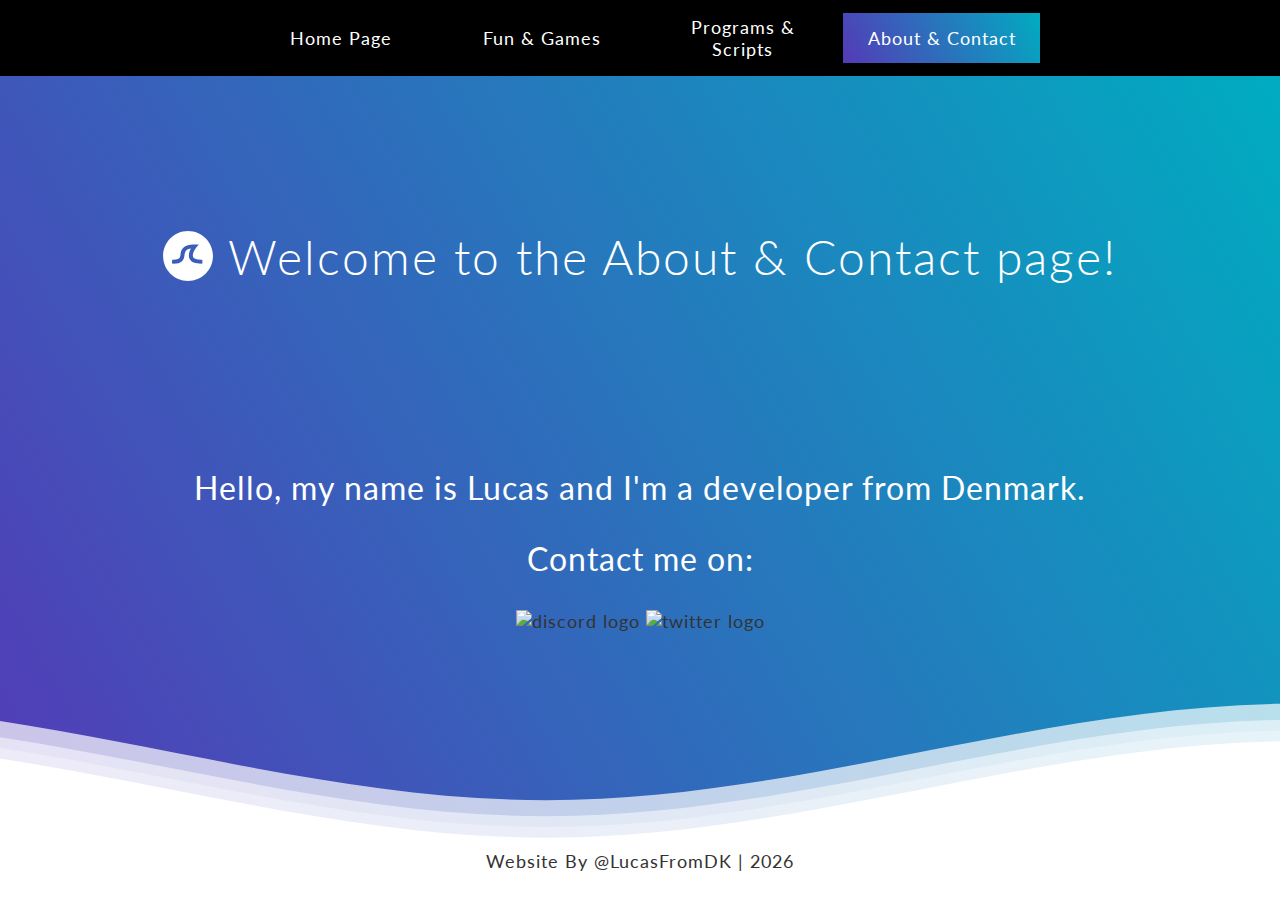
==== about.html @ 8c2e78ce "Attempt to remove .html from URL" ====
<!DOCTYPE html>
<html lang="en" >
<head>
  <meta charset="UTF-8">
  <title>LucasFromDK | About & Contact</title>
  <link rel="shortcut icon" type="image/ico" href="images/Favicon.ico">
  <link rel="stylesheet" href="./style.css">

</head>
<body>
  <div class="topnav">
    <a class="topButton" href="index">Home Page</a>
    <a class="topButton" href="websites">Fun & Games</a>
    <a class="topButton" href="programs">Programs & Scripts</a>
    <a class="active" href="about">About & Contact</a>
  </div>
  
<!--Hey! Welcome To The Console!-->

<div class="header">

<!--Content before waves-->
<div class="inner-header flex">

<!--Just the logo. Don't mind this-->
<svg version="1.1" class="logo" baseProfile="tiny" id="Layer_1" xmlns="http://www.w3.org/2000/svg"
xmlns:xlink="http://www.w3.org/1999/xlink" x="0px" y="0px" viewBox="0 0 500 500" xml:space="preserve">
<path fill="#FFFFFF" stroke="#000000" stroke-width="10" stroke-miterlimit="10" d="M57,283" />
<g><path fill="#fff"
d="M250.4,0.8C112.7,0.8,1,112.4,1,250.2c0,137.7,111.7,249.4,249.4,249.4c137.7,0,249.4-111.7,249.4-249.4
C499.8,112.4,388.1,0.8,250.4,0.8z M383.8,326.3c-62,0-101.4-14.1-117.6-46.3c-17.1-34.1-2.3-75.4,13.2-104.1
c-22.4,3-38.4,9.2-47.8,18.3c-11.2,10.9-13.6,26.7-16.3,45c-3.1,20.8-6.6,44.4-25.3,62.4c-19.8,19.1-51.6,26.9-100.2,24.6l1.8-39.7		c35.9,1.6,59.7-2.9,70.8-13.6c8.9-8.6,11.1-22.9,13.5-39.6c6.3-42,14.8-99.4,141.4-99.4h41L333,166c-12.6,16-45.4,68.2-31.2,96.2	c9.2,18.3,41.5,25.6,91.2,24.2l1.1,39.8C390.5,326.2,387.1,326.3,383.8,326.3z" />
</g>
</svg>

<h1>Welcome to the About & Contact page!</h1>

</div>
<!--Website Buttons-->
<div class="container">
<p class="infoText";>Hello, my name is Lucas and I'm a developer from Denmark.</p>

<p class="infoText";>Contact me on:</p>
<a href="https://discord.com/users/363341174250930178">
    <img src="https://img.shields.io/static/v1?message=Discord&logo=discord&label=&color=7289DA&logoColor=white&labelColor=&style=for-the-badge" height="40" alt="discord logo"/>
  </a>

  <a href="https://twitter.com/LucasFromDK">
    <img src="https://img.shields.io/static/v1?message=Twitter&logo=twitter&label=&color=1DA1F2&logoColor=white&labelColor=&style=for-the-badge" height="40" alt="twitter logo"/>
  </a>
</div>

<!--Waves Container-->
<div>
<svg class="waves" xmlns="http://www.w3.org/2000/svg" xmlns:xlink="http://www.w3.org/1999/xlink"
viewBox="0 24 150 28" preserveAspectRatio="none" shape-rendering="auto">
<defs>
<path id="gentle-wave" d="M-160 44c30 0 58-18 88-18s 58 18 88 18 58-18 88-18 58 18 88 18 v44h-352z" />
</defs>
<g class="parallax">
<use xlink:href="#gentle-wave" x="48" y="0" fill="rgba(255,255,255,0.7" />
<use xlink:href="#gentle-wave" x="48" y="3" fill="rgba(255,255,255,0.5)" />
<use xlink:href="#gentle-wave" x="48" y="5" fill="rgba(255,255,255,0.3)" />
<use xlink:href="#gentle-wave" x="48" y="7" fill="#fff" />
</g>
</svg>
</div>
<!--Waves end-->
</div>

<!--Header ends-->

<!--Content starts-->
<div class="footer-text">
  <p>Website By <a href="https://github.com/LucasFromDK">@LucasFromDK</a> | <script>document.write( new Date().getFullYear() );</script> </p>
</div>
<!--Content ends-->

</body>
</html>
---- style.css ----
@import url(//fonts.googleapis.com/css?family=Lato:300:400);

.topnav {
  overflow: hidden;
  background-color: black;
  display: flex;
  align-items: center;
  justify-content: center;
  min-height: 6vh;
}

.topnav a {
  float: left;
  text-align: center;
  padding: 14px 16px;
  width: 165px;
  height: fit-content;
  text-decoration: none;
  font-family: 'Lato', sans-serif;
  letter-spacing: 1px;
  font-size: 18px;
  color: white;
}


.topnav a.active {
  background: linear-gradient(60deg, rgba(84,58,183,1) 0%, rgba(0,172,193,1) 100%);
  color: white;
  width: 165px;
}

.container {
  display: contents;
  flex-direction: row;
  justify-content: space-evenly;
  align-items: center;
  text-align: center;
  min-height: 100vh;
}

.topButton {
  margin: 2px;
  cursor: pointer;
  border: none;
  color: white;
  background-color: white;
  transition: ease-in 0.2s;
  background: linear-gradient(to left, rgb(0, 0, 0) 50%, rgba(0,172,193,1) 50%, rgba(84,58,183,1) 100%) right;
  background-size: 200%;
}

.topButton:hover {
  background-position: left;
  color: white;
}

.cButton {
  padding: 10px;
  cursor: pointer;
  width: 200px;
  height: fit-content;
  border: none;
  color: black;
  background-color: rgb(255, 255, 255);
  border-radius: 10px;
  font-size: 1rem;
  outline: none;
  transition: ease-in 0.5s;
  background: linear-gradient(to left, rgb(255, 255, 255) 50%, rgb(238, 0, 255) 50%, rgb(149, 0, 255) 100%) right;
  background-size: 200%;
}

.cButton:hover {
background-position: left;
color: white
}

body {
  margin: 0;
  overflow: hidden;
}

h1 {
  font-family: 'Lato', sans-serif;
  font-weight: 300;
  letter-spacing: 2px;
  font-size: 48px;
}

p {
  font-family: 'Lato', sans-serif;
  letter-spacing: 1px;
  font-size: 18px;
  color: #333333;
}

a {
  text-decoration: none;
  font-family: 'Lato', sans-serif;
  letter-spacing: 1px;
  font-size: 18px;
  color: #333333;
}

.infoText {
  text-decoration: none;
  font-family: 'Lato', sans-serif;
  letter-spacing: 1px;
  font-size: 32px;
  color: #fff
}

.header {
  position: relative;
  text-align: center;
  background: linear-gradient(60deg, rgba(84, 58, 183, 1) 0%, rgba(0, 172, 193, 1) 100%);
  color: white;
  min-height: 85vh; /* Change value to move bottom white square */
}

.logo {
  width:50px;
  fill:white;
  padding-right:15px;
  display:inline-block;
  vertical-align: middle;
}

.inner-header {
  height: 40vh;
  width: 100%;
  margin: 0;
  padding: 0;
}

.flex { /*Flexbox for containers*/
  display: flex;
  justify-content: center;
  align-items: center;
  text-align: center;
}

.content {
  position: relative;
  height: 15vh;
  text-align: center;
  background-color: white;
}

.footer-text {
  position: absolute;
  bottom: 10px;
  left: 50%;
  transform: translateX(-50%);
  font-family: 'Lato', sans-serif;
  letter-spacing: 1px;
  font-size: 18px;
  color: #333333;
}

.waves {
  position: absolute;
  bottom: 5px; /* Adjust the value to change wave position on Y-axis */
  left: 0;
  width: 100%;
  height: 15vh;
  margin-bottom: -7px; /* Fix for Safari gap */
  min-height: 150px;
  max-height: 275px;
}

/* Animation */
.parallax > use {
  animation: move-forever 25s cubic-bezier(.55,.5,.45,.5) infinite;
}
.parallax > use:nth-child(1) {
  animation-delay: -2s;
  animation-duration: 7s;
}
.parallax > use:nth-child(2) {
  animation-delay: -3s;
  animation-duration: 10s;
}
.parallax > use:nth-child(3) {
  animation-delay: -4s;
  animation-duration: 13s;
}
.parallax > use:nth-child(4) {
  animation-delay: -5s;
  animation-duration: 20s;
}
@keyframes move-forever {
  0% {
    transform: translateX(-90px);
  }
  100% {
    transform: translateX(90px);
  }
}

/*Shrinking for mobile*/
@media (max-width: 768px) {
  .waves {
    height: 40px;
    min-height: 40px;
  }
  .content {
    height: 30vh;
  }
  h1 {
    font-size: 24px;
  }
}
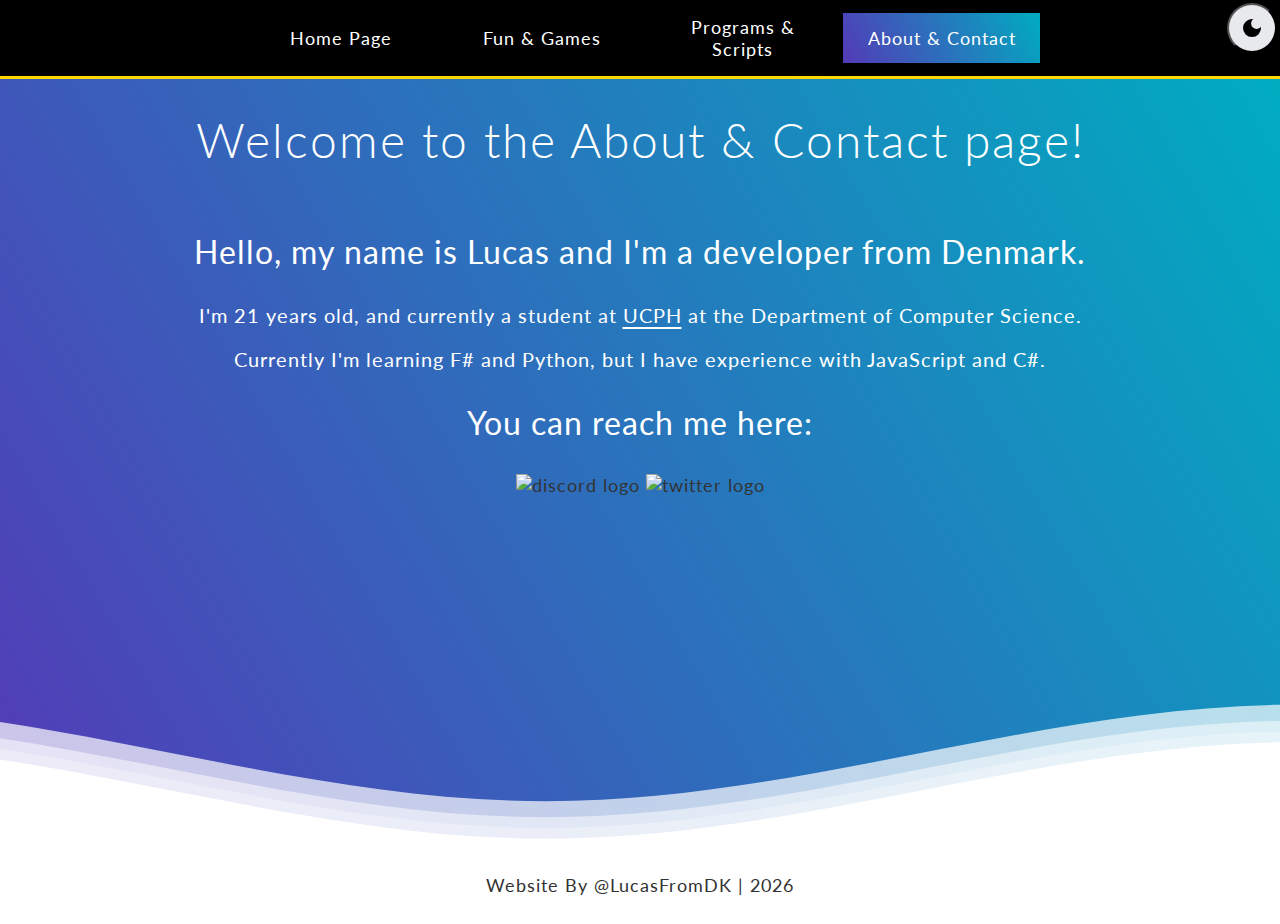
==== commit 80b6cea0: "Update" ====
--- a/about.html
+++ b/about.html
@@ -1,80 +1,105 @@
 <!DOCTYPE html>
-<html lang="en" >
+<html lang="en">
+
 <head>
   <meta charset="UTF-8">
   <title>LucasFromDK | About & Contact</title>
-  <link rel="shortcut icon" type="image/ico" href="images/Favicon.ico">
+  <link rel="shortcut icon" type="image/ico" href="src/images/Favicon.ico">
   <link rel="stylesheet" href="./style.css">
 
+  <!-- Primary Meta Tags -->
+  <meta name="title" content="LucasFromDK | About & Contact" />
+  <meta name="description" content="The About & Contact page on my small hub of websites." />
+
+  <!-- Open Graph / Facebook -->
+  <meta property="og:type" content="website" />
+  <meta property="og:url" content="https://lucasfromdk.me/about" />
+  <meta property="og:title" content="LucasFromDK | About & Contact" />
+  <meta property="og:description" content="The About & Contact page on my small hub of websites." />
+  <meta property="og:image" content="https://raw.githubusercontent.com/LucasFromDK/LucasFromDK.github.io/main/images/vaporwave.png" />
+
+  <!-- Twitter -->
+  <meta property="twitter:card" content="Image" />
+  <meta property="twitter:url" content="https://lucasfromdk.me/about" />
+  <meta property="twitter:title" content="LucasFromDK | About & Contact" />
+  <meta property="twitter:description" content="The About & Contact page on my small hub of websites." />
+  <meta property="twitter:image"
+    content="https://raw.githubusercontent.com/LucasFromDK/LucasFromDK.github.io/main/images/vaporwave.png" />
+
+  <!-- Meta Tags Generated with https://metatags.io -->
+
+  <meta property="keywords" content="LucasFromDK, About, Contact, About & Contact">
+  <meta name="robots" content="all">
+  <meta property="author" content="LucasFromDK">
 </head>
-<body>
+
+<body class>
   <div class="topnav">
     <a class="topButton" href="index">Home Page</a>
     <a class="topButton" href="websites">Fun & Games</a>
     <a class="topButton" href="programs">Programs & Scripts</a>
     <a class="active" href="about">About & Contact</a>
   </div>
-  
-<!--Hey! Welcome To The Console!-->
 
-<div class="header">
+  <!--Hey! Welcome To The Console!-->
 
-<!--Content before waves-->
-<div class="inner-header flex">
+  <div class="header">
+    <button id="theme-switch">
+      <svg xmlns="http://www.w3.org/2000/svg" height="24px" viewBox="0 -960 960 960" width="24px"><path d="M480-120q-150 0-255-105T120-480q0-150 105-255t255-105q14 0 27.5 1t26.5 3q-41 29-65.5 75.5T444-660q0 90 63 153t153 63q55 0 101-24.5t75-65.5q2 13 3 26.5t1 27.5q0 150-105 255T480-120Z"></path></svg>
+      <svg xmlns="http://www.w3.org/2000/svg" height="24px" viewBox="0 -960 960 960" width="24px"><path d="M480-280q-83 0-141.5-58.5T280-480q0-83 58.5-141.5T480-680q83 0 141.5 58.5T680-480q0 83-58.5 141.5T480-280ZM200-440H40v-80h160v80Zm720 0H760v-80h160v80ZM440-760v-160h80v160h-80Zm0 720v-160h80v160h-80ZM256-650l-101-97 57-59 96 100-52 56Zm492 496-97-101 53-55 101 97-57 59Zm-98-550 97-101 59 57-100 96-56-52ZM154-212l101-97 55 53-97 101-59-57Z"></path></svg>
+    </button>
+    <script src="src/scripts/darkmode.js"></script>
 
-<!--Just the logo. Don't mind this-->
-<svg version="1.1" class="logo" baseProfile="tiny" id="Layer_1" xmlns="http://www.w3.org/2000/svg"
-xmlns:xlink="http://www.w3.org/1999/xlink" x="0px" y="0px" viewBox="0 0 500 500" xml:space="preserve">
-<path fill="#FFFFFF" stroke="#000000" stroke-width="10" stroke-miterlimit="10" d="M57,283" />
-<g><path fill="#fff"
-d="M250.4,0.8C112.7,0.8,1,112.4,1,250.2c0,137.7,111.7,249.4,249.4,249.4c137.7,0,249.4-111.7,249.4-249.4
-C499.8,112.4,388.1,0.8,250.4,0.8z M383.8,326.3c-62,0-101.4-14.1-117.6-46.3c-17.1-34.1-2.3-75.4,13.2-104.1
-c-22.4,3-38.4,9.2-47.8,18.3c-11.2,10.9-13.6,26.7-16.3,45c-3.1,20.8-6.6,44.4-25.3,62.4c-19.8,19.1-51.6,26.9-100.2,24.6l1.8-39.7		c35.9,1.6,59.7-2.9,70.8-13.6c8.9-8.6,11.1-22.9,13.5-39.6c6.3-42,14.8-99.4,141.4-99.4h41L333,166c-12.6,16-45.4,68.2-31.2,96.2	c9.2,18.3,41.5,25.6,91.2,24.2l1.1,39.8C390.5,326.2,387.1,326.3,383.8,326.3z" />
-</g>
-</svg>
+    <!--Content before waves-->
+    <div class="inner-header flex">
+      <h1>Welcome to the About & Contact page!</h1>
+    </div>
+    <!--Website Buttons-->
+    <div class="container">
+      <p class="infoText" ;>Hello, my name is Lucas and I'm a developer from Denmark.</p>
+      <p class="smallinfoText">I'm <span id="ageHolder"></span> years old, and currently a student at <a class="aText" href="https://www.ku.dk/en">UCPH</a> at the Department of Computer Science.</p>
+      <p class="smallinfoText">Currently I'm learning F# and Python, but I have experience with JavaScript and C#.</p>
 
-<h1>Welcome to the About & Contact page!</h1>
+      <p class="infoText" ;>You can reach me here:</p>
+      <a href="https://discord.com/users/363341174250930178">
+        <img
+          src="https://img.shields.io/static/v1?message=Discord&logo=discord&label=&color=7289DA&logoColor=white&labelColor=&style=for-the-badge"
+          height="40" alt="discord logo" />
+      </a>
 
-</div>
-<!--Website Buttons-->
-<div class="container">
-<p class="infoText";>Hello, my name is Lucas and I'm a developer from Denmark.</p>
+      <a href="https://twitter.com/LucasFromDK">
+        <img
+          src="https://img.shields.io/static/v1?message=Twitter&logo=twitter&label=&color=1DA1F2&logoColor=white&labelColor=&style=for-the-badge"
+          height="40" alt="twitter logo" />
+      </a>
+    </div>
 
-<p class="infoText";>Contact me on:</p>
-<a href="https://discord.com/users/363341174250930178">
-    <img src="https://img.shields.io/static/v1?message=Discord&logo=discord&label=&color=7289DA&logoColor=white&labelColor=&style=for-the-badge" height="40" alt="discord logo"/>
-  </a>
+    <!--Waves Container-->
+    <div class="waveFooter">
+      <svg class="waves" xmlns="http://www.w3.org/2000/svg" xmlns:xlink="http://www.w3.org/1999/xlink"
+        viewBox="0 24 150 28" preserveAspectRatio="none" shape-rendering="auto">
+        <defs>
+          <path id="gentle-wave" d="M-160 44c30 0 58-18 88-18s 58 18 88 18 58-18 88-18 58 18 88 18 v44h-352z" />
+        </defs>
+        <g class="parallax">
+          <use xlink:href="#gentle-wave" x="48" y="0" fill="rgba(255,255,255,0.7" />
+          <use xlink:href="#gentle-wave" x="48" y="3" fill="rgba(255,255,255,0.5)" />
+          <use xlink:href="#gentle-wave" x="48" y="5" fill="rgba(255,255,255,0.3)" />
+          <use xlink:href="#gentle-wave" x="48" y="7" fill="#fff" />
+        </g>
+      </svg>
+    </div>
+    <!--Waves end-->
+  </div>
 
-  <a href="https://twitter.com/LucasFromDK">
-    <img src="https://img.shields.io/static/v1?message=Twitter&logo=twitter&label=&color=1DA1F2&logoColor=white&labelColor=&style=for-the-badge" height="40" alt="twitter logo"/>
-  </a>
-</div>
+  <!--Header ends-->
 
-<!--Waves Container-->
-<div>
-<svg class="waves" xmlns="http://www.w3.org/2000/svg" xmlns:xlink="http://www.w3.org/1999/xlink"
-viewBox="0 24 150 28" preserveAspectRatio="none" shape-rendering="auto">
-<defs>
-<path id="gentle-wave" d="M-160 44c30 0 58-18 88-18s 58 18 88 18 58-18 88-18 58 18 88 18 v44h-352z" />
-</defs>
-<g class="parallax">
-<use xlink:href="#gentle-wave" x="48" y="0" fill="rgba(255,255,255,0.7" />
-<use xlink:href="#gentle-wave" x="48" y="3" fill="rgba(255,255,255,0.5)" />
-<use xlink:href="#gentle-wave" x="48" y="5" fill="rgba(255,255,255,0.3)" />
-<use xlink:href="#gentle-wave" x="48" y="7" fill="#fff" />
-</g>
-</svg>
-</div>
-<!--Waves end-->
-</div>
-
-<!--Header ends-->
-
-<!--Content starts-->
-<div class="footer-text">
-  <p>Website By <a href="https://github.com/LucasFromDK">@LucasFromDK</a> | <script>document.write( new Date().getFullYear() );</script> </p>
-</div>
-<!--Content ends-->
+  <!--Content starts-->
+  <div class="footer">
+    <p class="footer-text">Website By <a href="https://github.com/LucasFromDK">@LucasFromDK</a> | <script>document.write(new Date().getFullYear());</script></p>
+  </div>
+  <!--Content ends-->
 
 </body>
+<script src="src/scripts/ageCalc.js"></script>
 </html>--- a/style.css
+++ b/style.css
@@ -1,12 +1,59 @@
 @import url(//fonts.googleapis.com/css?family=Lato:300:400);
 
+:root {
+  --base-color: linear-gradient(60deg, rgba(84, 58, 183, 1) 0%, rgba(0, 172, 193, 1) 100%);
+  --base-variant: #e8e9ed;
+  --sideDistance: 3px
+}
+
+/*Darkmode Toggle*/
+
+.darkmode {
+  --base-color: black;
+  --boxShadow: 0 10px 20px rgba(255, 255, 255, 0.5);
+}
+
+#theme-switch {
+  height: 50px;
+  width: 50px;
+  padding: 0;
+  border-radius: 50%;
+  background-color: var(--base-variant);
+  display: flex;
+  justify-content: center;
+  align-items: center;
+  position: fixed;
+  top: 3px;
+  right: var(--sideDistance);
+  cursor: pointer;
+}
+
+#theme-switch svg {
+  fill: var(--primary-color);
+}
+
+#theme-switch svg:last-child {
+  display: none;
+}
+
+.darkmode #theme-switch svg:first-child {
+  display: none;
+}
+
+.darkmode #theme-switch svg:last-child {
+  display: block;
+}
+
+/*End*/
+
 .topnav {
-  overflow: hidden;
   background-color: black;
   display: flex;
   align-items: center;
   justify-content: center;
   min-height: 6vh;
+  border-bottom: solid;
+  border-color: gold;
 }
 
 .topnav a {
@@ -27,6 +74,40 @@
   background: linear-gradient(60deg, rgba(84,58,183,1) 0%, rgba(0,172,193,1) 100%);
   color: white;
   width: 165px;
+}
+
+.infoText {
+  text-decoration: none;
+  font-family: 'Lato', sans-serif;
+  letter-spacing: 1px;
+  font-size: 32px;
+  color: #fff
+}
+
+.aText {
+  text-decoration: none;
+  font-family: 'Lato', sans-serif;
+  letter-spacing: 1px;
+  font-size: 20px;
+  color: #fff;
+  text-decoration: underline;
+  text-underline-offset: 4px;
+}
+
+.smallinfoText {
+  text-decoration: none;
+  font-family: 'Lato', sans-serif;
+  letter-spacing: 1px;
+  font-size: 20px;
+  color: #fff
+}
+
+.smallText {
+  text-decoration: none;
+  font-family: 'Lato', sans-serif;
+  letter-spacing: 1px;
+  font-size: 16px;
+  color: #fff
 }
 
 .container {
@@ -77,7 +158,7 @@
 
 body {
   margin: 0;
-  overflow: hidden;
+  color: white;
 }
 
 h1 {
@@ -102,19 +183,10 @@
   color: #333333;
 }
 
-.infoText {
-  text-decoration: none;
-  font-family: 'Lato', sans-serif;
-  letter-spacing: 1px;
-  font-size: 32px;
-  color: #fff
-}
-
 .header {
   position: relative;
   text-align: center;
-  background: linear-gradient(60deg, rgba(84, 58, 183, 1) 0%, rgba(0, 172, 193, 1) 100%);
-  color: white;
+  background: var(--base-color);
   min-height: 85vh; /* Change value to move bottom white square */
 }
 
@@ -127,7 +199,7 @@
 }
 
 .inner-header {
-  height: 40vh;
+  height: fit-content;
   width: 100%;
   margin: 0;
   padding: 0;
@@ -145,6 +217,13 @@
   height: 15vh;
   text-align: center;
   background-color: white;
+}
+
+.footer {
+  position: relative;
+  height: fit-content;
+  margin-top: 80px;
+  text-align: center;
 }
 
 .footer-text {
@@ -158,13 +237,21 @@
   color: #333333;
 }
 
+.waveFooter {
+  position: absolute;
+  width: 100%;
+  bottom: 0px;
+  height: fit-content;
+  margin-top: 20px;
+}
+
 .waves {
-  position: absolute;
+  position: relative;
   bottom: 5px; /* Adjust the value to change wave position on Y-axis */
   left: 0;
   width: 100%;
   height: 15vh;
-  margin-bottom: -7px; /* Fix for Safari gap */
+  margin-bottom: -9px; /* Fix for Safari gap */
   min-height: 150px;
   max-height: 275px;
 }
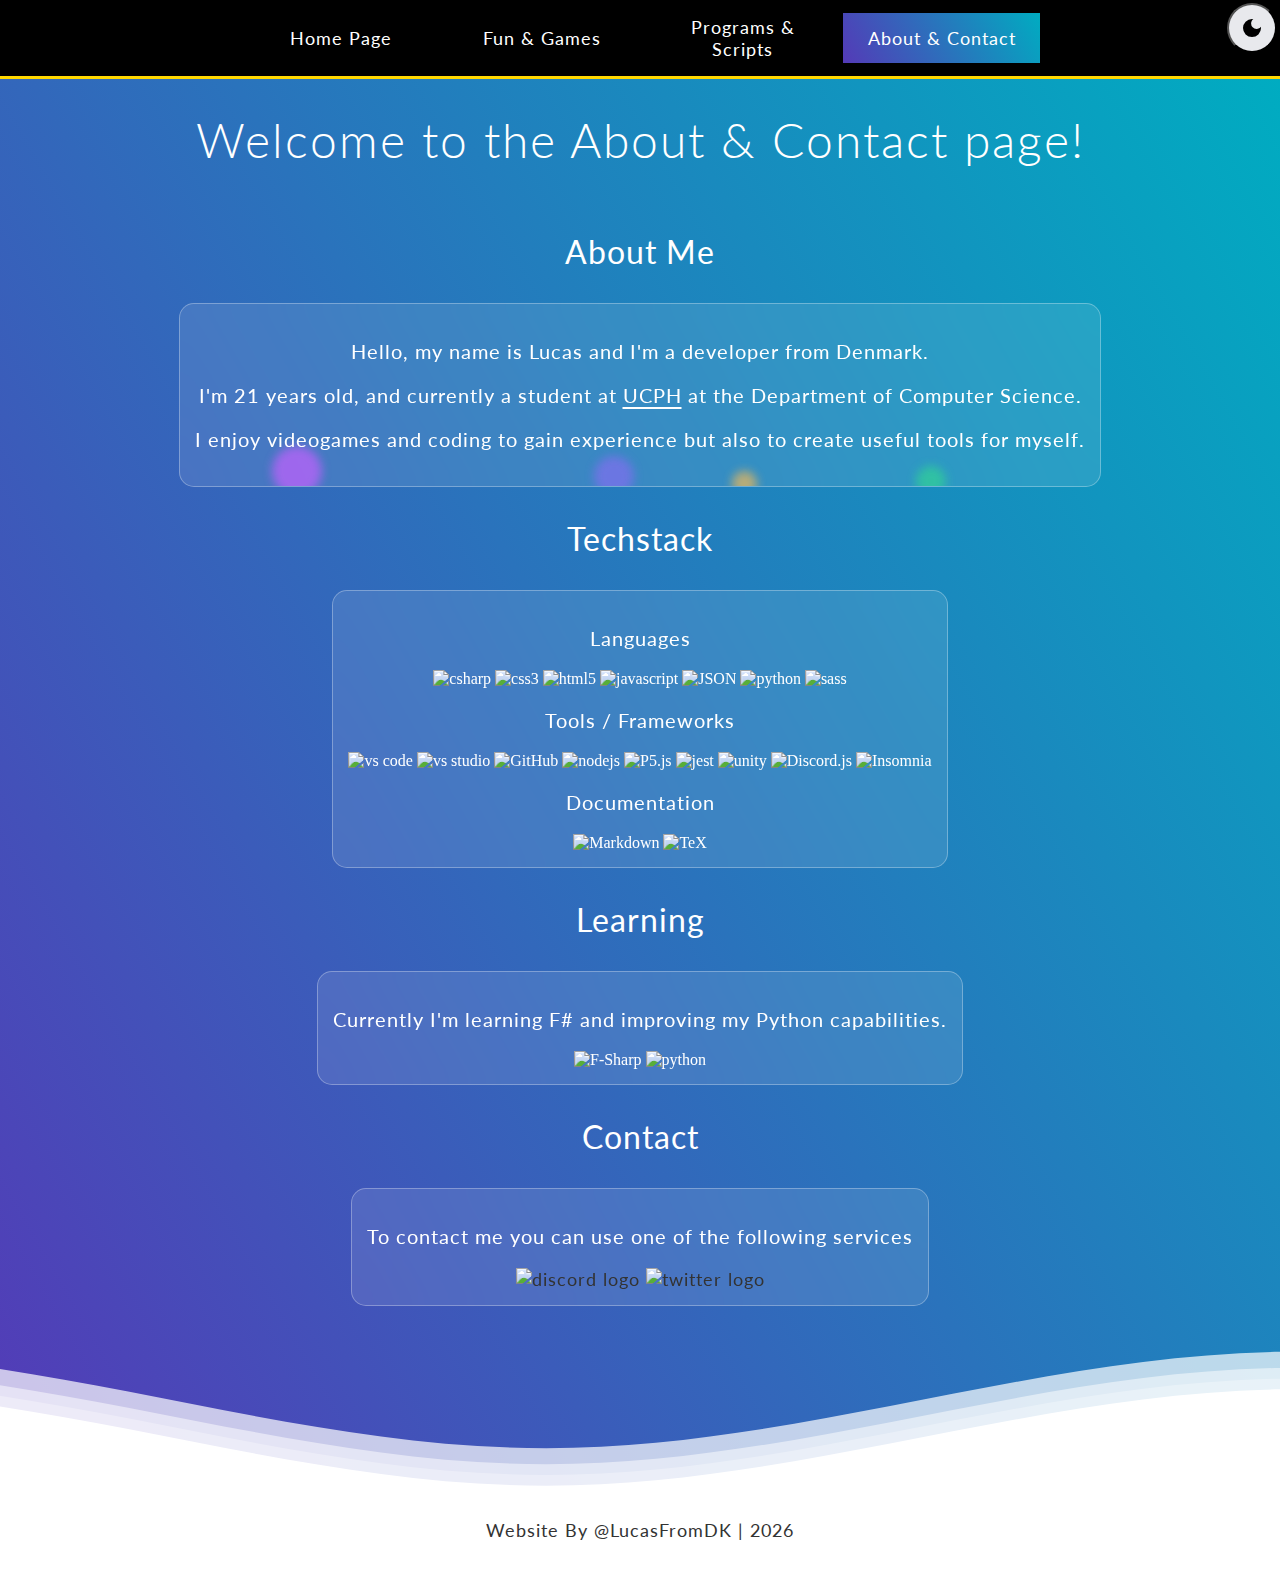
==== commit 9794509e: "Major Rework" ====
--- a/about.html
+++ b/about.html
@@ -6,6 +6,7 @@
   <title>LucasFromDK | About & Contact</title>
   <link rel="shortcut icon" type="image/ico" href="src/images/Favicon.ico">
   <link rel="stylesheet" href="./style.css">
+  <link rel="stylesheet" href="./bubbles.css">          
 
   <!-- Primary Meta Tags -->
   <meta name="title" content="LucasFromDK | About & Contact" />
@@ -16,7 +17,8 @@
   <meta property="og:url" content="https://lucasfromdk.me/about" />
   <meta property="og:title" content="LucasFromDK | About & Contact" />
   <meta property="og:description" content="The About & Contact page on my small hub of websites." />
-  <meta property="og:image" content="https://raw.githubusercontent.com/LucasFromDK/LucasFromDK.github.io/main/images/vaporwave.png" />
+  <meta property="og:image"
+    content="https://raw.githubusercontent.com/LucasFromDK/LucasFromDK.github.io/main/images/vaporwave.png" />
 
   <!-- Twitter -->
   <meta property="twitter:card" content="Image" />
@@ -45,8 +47,16 @@
 
   <div class="header">
     <button id="theme-switch">
-      <svg xmlns="http://www.w3.org/2000/svg" height="24px" viewBox="0 -960 960 960" width="24px"><path d="M480-120q-150 0-255-105T120-480q0-150 105-255t255-105q14 0 27.5 1t26.5 3q-41 29-65.5 75.5T444-660q0 90 63 153t153 63q55 0 101-24.5t75-65.5q2 13 3 26.5t1 27.5q0 150-105 255T480-120Z"></path></svg>
-      <svg xmlns="http://www.w3.org/2000/svg" height="24px" viewBox="0 -960 960 960" width="24px"><path d="M480-280q-83 0-141.5-58.5T280-480q0-83 58.5-141.5T480-680q83 0 141.5 58.5T680-480q0 83-58.5 141.5T480-280ZM200-440H40v-80h160v80Zm720 0H760v-80h160v80ZM440-760v-160h80v160h-80Zm0 720v-160h80v160h-80ZM256-650l-101-97 57-59 96 100-52 56Zm492 496-97-101 53-55 101 97-57 59Zm-98-550 97-101 59 57-100 96-56-52ZM154-212l101-97 55 53-97 101-59-57Z"></path></svg>
+      <svg xmlns="http://www.w3.org/2000/svg" height="24px" viewBox="0 -960 960 960" width="24px">
+        <path
+          d="M480-120q-150 0-255-105T120-480q0-150 105-255t255-105q14 0 27.5 1t26.5 3q-41 29-65.5 75.5T444-660q0 90 63 153t153 63q55 0 101-24.5t75-65.5q2 13 3 26.5t1 27.5q0 150-105 255T480-120Z">
+        </path>
+      </svg>
+      <svg xmlns="http://www.w3.org/2000/svg" height="24px" viewBox="0 -960 960 960" width="24px">
+        <path
+          d="M480-280q-83 0-141.5-58.5T280-480q0-83 58.5-141.5T480-680q83 0 141.5 58.5T680-480q0 83-58.5 141.5T480-280ZM200-440H40v-80h160v80Zm720 0H760v-80h160v80ZM440-760v-160h80v160h-80Zm0 720v-160h80v160h-80ZM256-650l-101-97 57-59 96 100-52 56Zm492 496-97-101 53-55 101 97-57 59Zm-98-550 97-101 59 57-100 96-56-52ZM154-212l101-97 55 53-97 101-59-57Z">
+        </path>
+      </svg>
     </button>
     <script src="src/scripts/darkmode.js"></script>
 
@@ -56,26 +66,90 @@
     </div>
     <!--Website Buttons-->
     <div class="container">
-      <p class="infoText" ;>Hello, my name is Lucas and I'm a developer from Denmark.</p>
-      <p class="smallinfoText">I'm <span id="ageHolder"></span> years old, and currently a student at <a class="aText" href="https://www.ku.dk/en">UCPH</a> at the Department of Computer Science.</p>
-      <p class="smallinfoText">Currently I'm learning F# and Python, but I have experience with JavaScript and C#.</p>
+      <p class="infoText">About Me</p>
+      <div class="bubbleGlass">
+        <div class="bubble-container">
+          <div class="bubble bubble1"></div>
+          <div class="bubble bubble2"></div>
+          <div class="bubble bubble3"></div>
+          <div class="bubble bubble4"></div>
+        </div>
+        <p class="smallinfoText" ;>Hello, my name is Lucas and I'm a developer from Denmark.</p>
+        <p class="smallinfoText">I'm <span id="ageHolder"></span> years old, and currently a student at <a class="aText"
+            href="https://www.ku.dk/en">UCPH</a> at the Department of Computer Science.</p>
+        <p class="smallinfoText">I enjoy videogames and coding to gain experience but also to create useful tools for
+          myself.</p>
+      </div>
+      <p class="infoText">Techstack</p>
+      <div class="listGlass">
+        <p class="smallinfoText">Languages</p>
+        <img src="https://raw.githubusercontent.com/devicons/devicon/master/icons/csharp/csharp-original.svg" alt="csharp" width="42" height="42" />
 
-      <p class="infoText" ;>You can reach me here:</p>
-      <a href="https://discord.com/users/363341174250930178">
-        <img
-          src="https://img.shields.io/static/v1?message=Discord&logo=discord&label=&color=7289DA&logoColor=white&labelColor=&style=for-the-badge"
-          height="40" alt="discord logo" />
-      </a>
+        <img src="https://raw.githubusercontent.com/devicons/devicon/master/icons/css3/css3-original-wordmark.svg" alt="css3" width="42" height="42" />
+        
+        <img src="https://raw.githubusercontent.com/devicons/devicon/master/icons/html5/html5-original-wordmark.svg" alt="html5" width="42" height="42" />
 
-      <a href="https://twitter.com/LucasFromDK">
-        <img
-          src="https://img.shields.io/static/v1?message=Twitter&logo=twitter&label=&color=1DA1F2&logoColor=white&labelColor=&style=for-the-badge"
-          height="40" alt="twitter logo" />
-      </a>
+        <img src="https://raw.githubusercontent.com/devicons/devicon/master/icons/javascript/javascript-original.svg" alt="javascript" width="42" height="42" />
+
+        <img src="https://cdn.jsdelivr.net/gh/devicons/devicon@latest/icons/json/json-original.svg" alt="JSON" width="42" height="42"/>
+
+        <img src="https://raw.githubusercontent.com/devicons/devicon/master/icons/python/python-original.svg" alt="python" width="42" height="42" />
+
+        <img src="https://raw.githubusercontent.com/devicons/devicon/master/icons/sass/sass-original.svg" alt="sass" width="42" height="42" />
+
+        <br>
+        <p class="smallinfoText">Tools / Frameworks</p>
+        <img src="https://cdn.jsdelivr.net/gh/devicons/devicon@latest/icons/vscode/vscode-original.svg" alt="vs code" width="42" height="42"/>
+        
+        <img src="https://cdn.jsdelivr.net/gh/devicons/devicon@latest/icons/visualstudio/visualstudio-original.svg" alt="vs studio" width="42" height="42" />
+
+        <img src="https://cdn.jsdelivr.net/gh/devicons/devicon@latest/icons/github/github-original.svg" alt="GitHub" width="42" height="42"/>
+
+        <img src="https://raw.githubusercontent.com/devicons/devicon/master/icons/nodejs/nodejs-original-wordmark.svg" alt="nodejs" width="42" height="42" />
+        
+        <img src="https://cdn.jsdelivr.net/gh/devicons/devicon@latest/icons/p5js/p5js-original.svg" alt="P5.js" width="42" height="42" />
+          
+        <img src="https://www.vectorlogo.zone/logos/jestjsio/jestjsio-icon.svg" alt="jest" width="42" height="42" />
+
+        <img src="https://www.vectorlogo.zone/logos/unity3d/unity3d-icon.svg" alt="unity" width="42" height="42" />
+        
+        <img src="https://cdn.jsdelivr.net/gh/devicons/devicon@latest/icons/discordjs/discordjs-plain.svg" alt="Discord.js" width="42" height="42" />
+        
+        <img src="https://cdn.jsdelivr.net/gh/devicons/devicon@latest/icons/insomnia/insomnia-original.svg" alt="Insomnia" width="42" height="42" />
+        <br>
+        <p class="smallinfoText">Documentation</p>
+        
+        <img src="https://cdn.jsdelivr.net/gh/devicons/devicon@latest/icons/markdown/markdown-original.svg" alt="Markdown" width="42" height="42"/>
+          
+        <img src="https://cdn.jsdelivr.net/gh/devicons/devicon@latest/icons/tex/tex-original.svg" alt="TeX" width="42" height="42"/>
+        
+      </div>
+      <p class="infoText">Learning</p>
+      <div class="listGlass">
+        <p class="smallinfoText">Currently I'm learning F# and improving my Python capabilities.</p>
+        <img src="https://fsharp.org/img/logo/fsharp256.png" alt="F-Sharp" width="42" height="42">
+        <img src="https://raw.githubusercontent.com/devicons/devicon/master/icons/python/python-original.svg"
+          alt="python" width="42" height="42" />
+      </div>
+      <p class="infoText" ;>Contact</p>
+      <div class="listGlass">
+        <p class="smallinfoText">To contact me you can use one of the following services</p>
+        <a href="https://discord.com/users/363341174250930178">
+          <img
+            src="https://img.shields.io/static/v1?message=Discord&logo=discord&label=&color=7289DA&logoColor=white&labelColor=&style=for-the-badge"
+            height="40" alt="discord logo" />
+        </a>
+
+        <a href="https://twitter.com/LucasFromDK">
+          <img
+            src="https://img.shields.io/static/v1?message=X (Twitter)&logo=x&label=&color=black&logoColor=white&labelColor=&style=for-the-badge"
+            height="40" alt="twitter logo" />
+        </a>
+      </div>
     </div>
 
     <!--Waves Container-->
-    <div class="waveFooter">
+    <div class="waveDist">
       <svg class="waves" xmlns="http://www.w3.org/2000/svg" xmlns:xlink="http://www.w3.org/1999/xlink"
         viewBox="0 24 150 28" preserveAspectRatio="none" shape-rendering="auto">
         <defs>
@@ -96,10 +170,13 @@
 
   <!--Content starts-->
   <div class="footer">
-    <p class="footer-text">Website By <a href="https://github.com/LucasFromDK">@LucasFromDK</a> | <script>document.write(new Date().getFullYear());</script></p>
+    <p class="footer-text">Website By <a href="https://github.com/LucasFromDK">@LucasFromDK</a> |
+      <script>document.write(new Date().getFullYear());</script>
+    </p>
   </div>
   <!--Content ends-->
 
 </body>
 <script src="src/scripts/ageCalc.js"></script>
+
 </html>--- a/style.css
+++ b/style.css
@@ -5,6 +5,29 @@
   --base-variant: #e8e9ed;
   --sideDistance: 3px
 }
+
+/*Glass*/
+.listGlass {
+  position: relative;
+  width: fit-content;
+  padding: 15px;
+  margin-top: 20px;
+  margin-left: auto;
+  margin-right: auto;
+  background: rgba(255, 255, 255, 0.1);
+  /* Semi-transparent white */
+  border-radius: 15px;
+  box-shadow: var(--boxShadow);
+  /* Soft shadow */
+  backdrop-filter: blur(15px);
+  /* Apply blur effect */
+  -webkit-backdrop-filter: blur(15px);
+  /* Safari support */
+  border: 1px solid rgba(255, 255, 255, 0.3);
+  /* Subtle border for glass effect */
+}
+
+/*End*/
 
 /*Darkmode Toggle*/
 
@@ -136,7 +159,7 @@
 }
 
 .cButton {
-  padding: 10px;
+  padding: 5px;
   cursor: pointer;
   width: 200px;
   height: fit-content;
@@ -245,13 +268,17 @@
   margin-top: 20px;
 }
 
+.waveDist {
+  margin-top: 40px;
+}
+
 .waves {
   position: relative;
   bottom: 5px; /* Adjust the value to change wave position on Y-axis */
   left: 0;
   width: 100%;
   height: 15vh;
-  margin-bottom: -9px; /* Fix for Safari gap */
+  margin-bottom: -11px; /* Fix for Safari gap */
   min-height: 150px;
   max-height: 275px;
 }
--- a/bubbles.css
+++ b/bubbles.css
@@ -0,0 +1,137 @@
+.bubbleGlass {
+  overflow: hidden;
+  position: relative;
+  width: fit-content;
+  padding: 15px;
+  margin-top: 25px;
+  margin-left: auto;
+  margin-right: auto;
+  background: rgba(255, 255, 255, 0.1);
+  /* Semi-transparent white */
+  border-radius: 15px;
+  box-shadow: var(--boxShadow);
+  /* Soft shadow */
+  backdrop-filter: blur(15px);
+  /* Apply blur effect */
+  -webkit-backdrop-filter: blur(15px);
+  /* Safari support */
+  border: 1px solid rgba(255, 255, 255, 0.3);
+  /* Subtle border for glass effect */
+}
+
+/* Container for bubbles inside the glass */
+.bubble-container {
+    position: absolute;
+    top: 0;
+    left: 0;
+    width: 100%;
+    height: 100%;
+    z-index: -1;
+  }
+  
+  .bubble {
+    position: absolute;
+    bottom: -10px;
+    filter: blur(5px);
+    border-radius: 50%;
+    opacity: 0.7;
+    animation: float-in 8s ease-in-out infinite;
+  }
+  
+  @keyframes float-in {
+    0% {
+      transform: translateY(400px);
+      /* Start below the container */
+      opacity: 0;
+      /* Initially invisible */
+    }
+  
+    10% {
+      opacity: 1;
+      /* Slightly visible */
+      transform: translateY(320px);
+      /* Move into the container */
+    }
+  
+    20% {
+      opacity: 1;
+      /* Fully visible */
+      transform: translateY(250px);
+      /* Closer to the middle */
+    }
+  
+    30% {
+      opacity: 1;
+      /* Fully visible */
+      transform: translateY(180px);
+      /* Midway, higher than before */
+    }
+  
+    50% {
+      opacity: 1;
+      /* Remain fully visible */
+      transform: translateY(80px);
+      /* Closer to the top */
+    }
+  
+    70% {
+      opacity: 1;
+      /* Remain fully visible */
+      transform: translateY(20px);
+      /* Just below the top */
+    }
+  
+    85% {
+      opacity: 1;
+      /* Fully visible */
+      transform: translateY(-40px);
+      /* Just above the container */
+    }
+  
+    95% {
+      opacity: 1;
+      /* Start to fade out */
+      transform: translateY(-90px);
+      /* Continue moving up */
+    }
+  
+    100% {
+      transform: translateY(-130px);
+      /* Exit through the top */
+      opacity: 0.5;
+      /* Fade out completely after exiting */
+    }
+  }
+  
+  /* Different colored bubbles */
+  .bubble1 {
+    background-color: #c561ff;
+    width: 50px;
+    height: 50px;
+    left: 10%;
+    animation-duration: 7s;
+  }
+  
+  .bubble2 {
+    background-color: #826fef;
+    width: 40px;
+    height: 40px;
+    left: 45%;
+    animation-duration: 5s;
+  }
+  
+  .bubble3 {
+    background-color: #32d296;
+    width: 30px;
+    height: 30px;
+    left: 80%;
+    animation-duration: 6s;
+  }
+
+  .bubble4 {
+    background-color: #eeb959;
+    width: 25px;
+    height: 25px;
+    left: 60%;
+    animation-duration: 8s;
+  }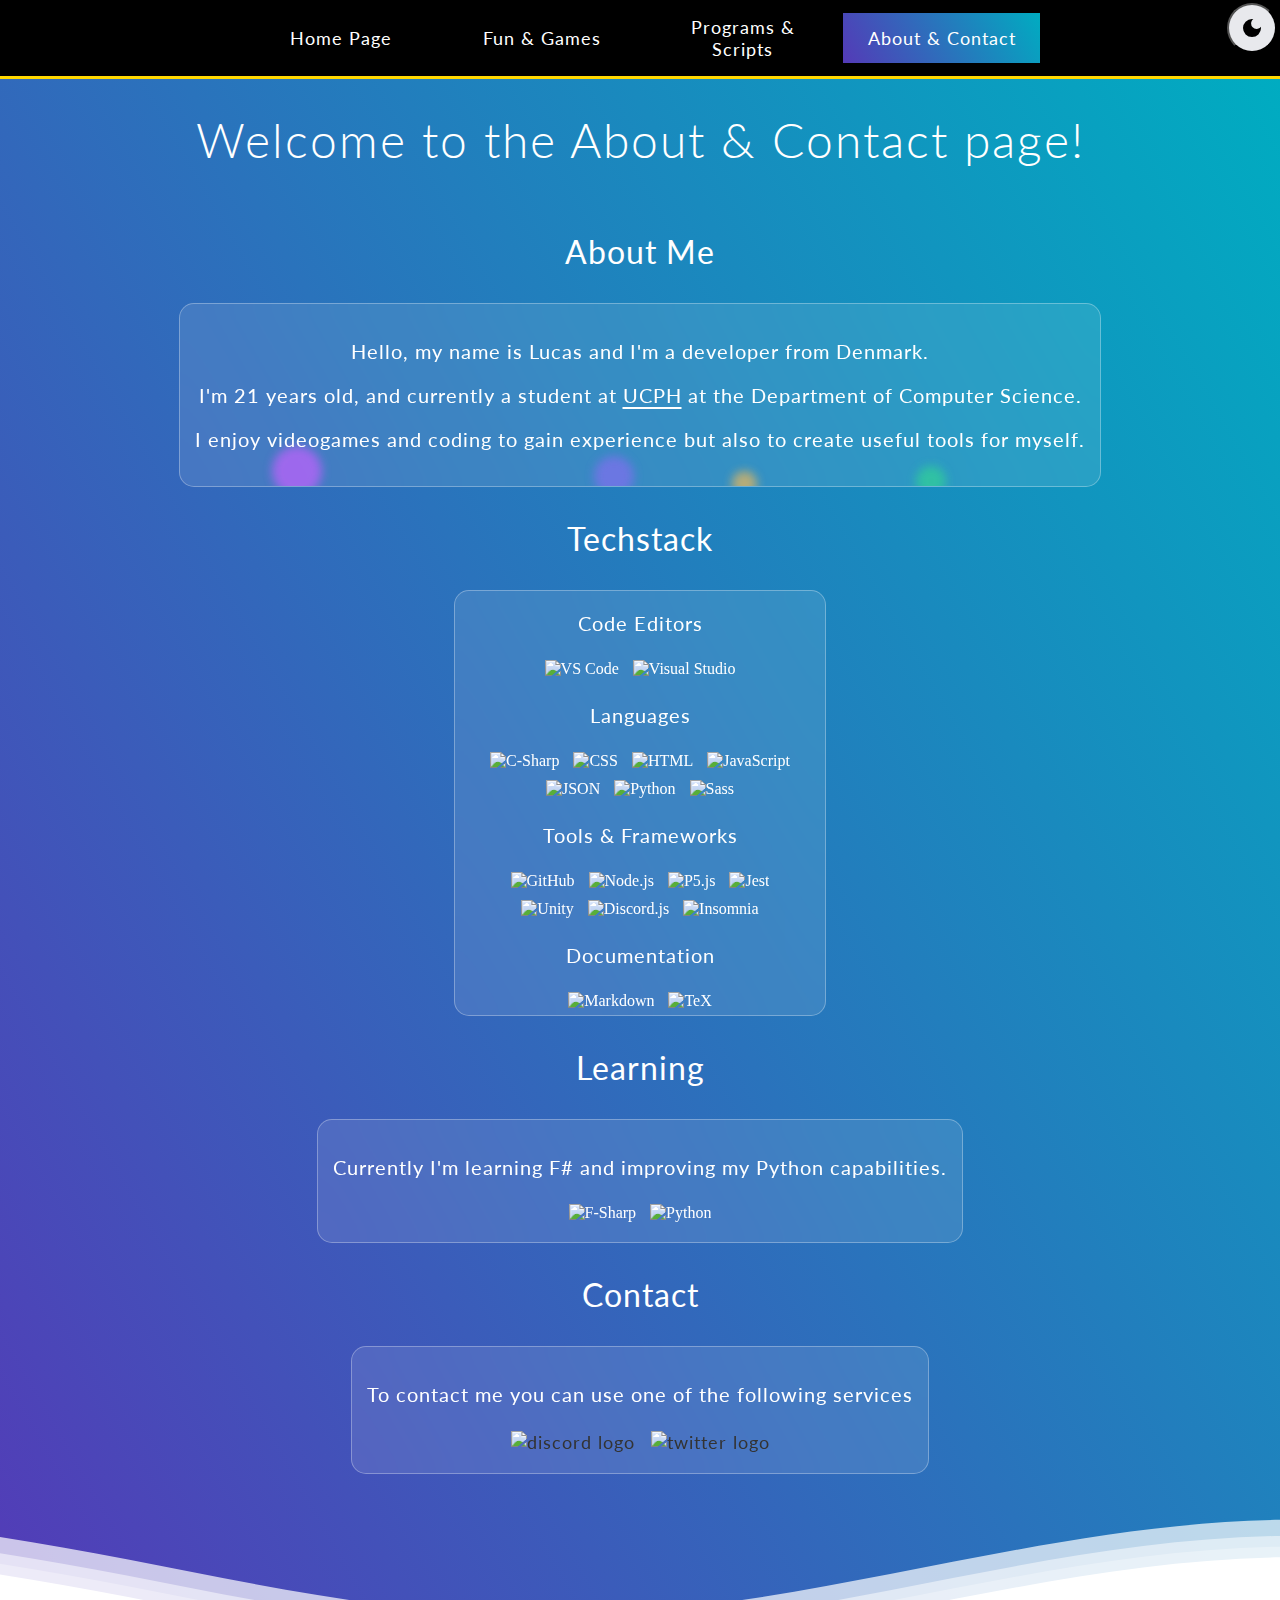
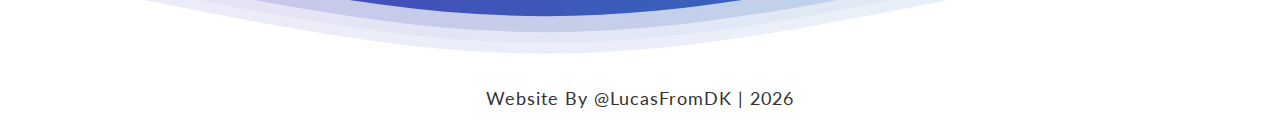
==== commit a8295759: "Rework" ====
--- a/about.html
+++ b/about.html
@@ -5,8 +5,8 @@
   <meta charset="UTF-8">
   <title>LucasFromDK | About & Contact</title>
   <link rel="shortcut icon" type="image/ico" href="src/images/Favicon.ico">
-  <link rel="stylesheet" href="./style.css">
-  <link rel="stylesheet" href="./bubbles.css">          
+  <link rel="stylesheet" href="src/css/style.css">
+  <link rel="stylesheet" href="src/css/bubbles.css">          
 
   <!-- Primary Meta Tags -->
   <meta name="title" content="LucasFromDK | About & Contact" />
@@ -18,7 +18,7 @@
   <meta property="og:title" content="LucasFromDK | About & Contact" />
   <meta property="og:description" content="The About & Contact page on my small hub of websites." />
   <meta property="og:image"
-    content="https://raw.githubusercontent.com/LucasFromDK/LucasFromDK.github.io/main/images/vaporwave.png" />
+    content="https://raw.githubusercontent.com/LucasFromDK/LucasFromDK.github.io/main/src/images/vaporwave.png" />
 
   <!-- Twitter -->
   <meta property="twitter:card" content="Image" />
@@ -26,7 +26,7 @@
   <meta property="twitter:title" content="LucasFromDK | About & Contact" />
   <meta property="twitter:description" content="The About & Contact page on my small hub of websites." />
   <meta property="twitter:image"
-    content="https://raw.githubusercontent.com/LucasFromDK/LucasFromDK.github.io/main/images/vaporwave.png" />
+    content="https://raw.githubusercontent.com/LucasFromDK/LucasFromDK.github.io/main/src/images/vaporwave.png" />
 
   <!-- Meta Tags Generated with https://metatags.io -->
 
@@ -37,7 +37,7 @@
 
 <body class>
   <div class="topnav">
-    <a class="topButton" href="index">Home Page</a>
+    <a class="topButton" href="https://lucasfromdk.me/">Home Page</a>
     <a class="topButton" href="websites">Fun & Games</a>
     <a class="topButton" href="programs">Programs & Scripts</a>
     <a class="active" href="about">About & Contact</a>
@@ -75,61 +75,59 @@
           <div class="bubble bubble4"></div>
         </div>
         <p class="smallinfoText" ;>Hello, my name is Lucas and I'm a developer from Denmark.</p>
-        <p class="smallinfoText">I'm <span id="ageHolder"></span> years old, and currently a student at <a class="aText"
+        <p class="smallinfoText">I'm <span id="ageHolder"></span> years old, and currently a student at <a title="University of Copenhagen" class="aText"
             href="https://www.ku.dk/en">UCPH</a> at the Department of Computer Science.</p>
         <p class="smallinfoText">I enjoy videogames and coding to gain experience but also to create useful tools for
           myself.</p>
       </div>
       <p class="infoText">Techstack</p>
-      <div class="listGlass">
+      <div class="techStackGlass">
+        <p class="smallinfoText">Code Editors</p>
+        <img title="VS Code" src="https://cdn.jsdelivr.net/gh/devicons/devicon@latest/icons/vscode/vscode-original.svg" alt="VS Code" width="42" height="42"/>
+        
+        <img title="Visual Studio" src="https://cdn.jsdelivr.net/gh/devicons/devicon@latest/icons/visualstudio/visualstudio-original.svg" alt="Visual Studio" width="42" height="42" />
+        
         <p class="smallinfoText">Languages</p>
-        <img src="https://raw.githubusercontent.com/devicons/devicon/master/icons/csharp/csharp-original.svg" alt="csharp" width="42" height="42" />
+        <img title="C-Sharp" src="https://raw.githubusercontent.com/devicons/devicon/master/icons/csharp/csharp-original.svg" alt="C-Sharp" width="42" height="42" />
 
-        <img src="https://raw.githubusercontent.com/devicons/devicon/master/icons/css3/css3-original-wordmark.svg" alt="css3" width="42" height="42" />
+        <img title="CSS" src="https://raw.githubusercontent.com/devicons/devicon/master/icons/css3/css3-original-wordmark.svg" alt="CSS" width="42" height="42" />
         
-        <img src="https://raw.githubusercontent.com/devicons/devicon/master/icons/html5/html5-original-wordmark.svg" alt="html5" width="42" height="42" />
+        <img title="HTML" src="https://raw.githubusercontent.com/devicons/devicon/master/icons/html5/html5-original-wordmark.svg" alt="HTML" width="42" height="42" />
 
-        <img src="https://raw.githubusercontent.com/devicons/devicon/master/icons/javascript/javascript-original.svg" alt="javascript" width="42" height="42" />
+        <img title="JavaScript" src="https://raw.githubusercontent.com/devicons/devicon/master/icons/javascript/javascript-original.svg" alt="JavaScript" width="42" height="42" />
+        <br>
+        <img title="JSON" src="https://cdn.jsdelivr.net/gh/devicons/devicon@latest/icons/json/json-original.svg" alt="JSON" width="42" height="42"/>
 
-        <img src="https://cdn.jsdelivr.net/gh/devicons/devicon@latest/icons/json/json-original.svg" alt="JSON" width="42" height="42"/>
+        <img title="Python" src="https://raw.githubusercontent.com/devicons/devicon/master/icons/python/python-original.svg" alt="Python" width="42" height="42" />
 
-        <img src="https://raw.githubusercontent.com/devicons/devicon/master/icons/python/python-original.svg" alt="python" width="42" height="42" />
+        <img title="SASS" src="https://raw.githubusercontent.com/devicons/devicon/master/icons/sass/sass-original.svg" alt="Sass" width="42" height="42" />
+        
+        <p class="smallinfoText">Tools & Frameworks</p>
+        <img title="GitHub" src="https://cdn.jsdelivr.net/gh/devicons/devicon@latest/icons/github/github-original.svg" alt="GitHub" width="42" height="42"/>
 
-        <img src="https://raw.githubusercontent.com/devicons/devicon/master/icons/sass/sass-original.svg" alt="sass" width="42" height="42" />
-
+        <img title="Node.js" src="https://raw.githubusercontent.com/devicons/devicon/master/icons/nodejs/nodejs-original-wordmark.svg" alt="Node.js" width="42" height="42" />
+        
+        <img title="P5.js" src="https://cdn.jsdelivr.net/gh/devicons/devicon@latest/icons/p5js/p5js-original.svg" alt="P5.js" width="42" height="42" />
+          
+        <img title="Jest" src="https://www.vectorlogo.zone/logos/jestjsio/jestjsio-icon.svg" alt="Jest" width="42" height="42" />
         <br>
-        <p class="smallinfoText">Tools / Frameworks</p>
-        <img src="https://cdn.jsdelivr.net/gh/devicons/devicon@latest/icons/vscode/vscode-original.svg" alt="vs code" width="42" height="42"/>
+        <img title="Unity" src="https://www.vectorlogo.zone/logos/unity3d/unity3d-icon.svg" alt="Unity" width="42" height="42" />
         
-        <img src="https://cdn.jsdelivr.net/gh/devicons/devicon@latest/icons/visualstudio/visualstudio-original.svg" alt="vs studio" width="42" height="42" />
-
-        <img src="https://cdn.jsdelivr.net/gh/devicons/devicon@latest/icons/github/github-original.svg" alt="GitHub" width="42" height="42"/>
-
-        <img src="https://raw.githubusercontent.com/devicons/devicon/master/icons/nodejs/nodejs-original-wordmark.svg" alt="nodejs" width="42" height="42" />
+        <img title="Discord.js" src="https://cdn.jsdelivr.net/gh/devicons/devicon@latest/icons/discordjs/discordjs-plain.svg" alt="Discord.js" width="42" height="42" />
         
-        <img src="https://cdn.jsdelivr.net/gh/devicons/devicon@latest/icons/p5js/p5js-original.svg" alt="P5.js" width="42" height="42" />
+        <img title="Insomnia" src="https://cdn.jsdelivr.net/gh/devicons/devicon@latest/icons/insomnia/insomnia-original.svg" alt="Insomnia" width="42" height="42" />
+        
+        <p class="smallinfoText">Documentation</p>
+        <img title="Markdown" src="https://cdn.jsdelivr.net/gh/devicons/devicon@latest/icons/markdown/markdown-original.svg" alt="Markdown" width="42" height="42"/>
           
-        <img src="https://www.vectorlogo.zone/logos/jestjsio/jestjsio-icon.svg" alt="jest" width="42" height="42" />
-
-        <img src="https://www.vectorlogo.zone/logos/unity3d/unity3d-icon.svg" alt="unity" width="42" height="42" />
-        
-        <img src="https://cdn.jsdelivr.net/gh/devicons/devicon@latest/icons/discordjs/discordjs-plain.svg" alt="Discord.js" width="42" height="42" />
-        
-        <img src="https://cdn.jsdelivr.net/gh/devicons/devicon@latest/icons/insomnia/insomnia-original.svg" alt="Insomnia" width="42" height="42" />
-        <br>
-        <p class="smallinfoText">Documentation</p>
-        
-        <img src="https://cdn.jsdelivr.net/gh/devicons/devicon@latest/icons/markdown/markdown-original.svg" alt="Markdown" width="42" height="42"/>
-          
-        <img src="https://cdn.jsdelivr.net/gh/devicons/devicon@latest/icons/tex/tex-original.svg" alt="TeX" width="42" height="42"/>
+        <img title="LaTeX" src="https://cdn.jsdelivr.net/gh/devicons/devicon@latest/icons/tex/tex-original.svg" alt="TeX" width="42" height="42"/>
         
       </div>
       <p class="infoText">Learning</p>
       <div class="listGlass">
         <p class="smallinfoText">Currently I'm learning F# and improving my Python capabilities.</p>
-        <img src="https://fsharp.org/img/logo/fsharp256.png" alt="F-Sharp" width="42" height="42">
-        <img src="https://raw.githubusercontent.com/devicons/devicon/master/icons/python/python-original.svg"
-          alt="python" width="42" height="42" />
+        <img title="F-Sharp" src="https://fsharp.org/img/logo/fsharp256.png" alt="F-Sharp" width="42" height="42">
+        <img title="Python" src="https://raw.githubusercontent.com/devicons/devicon/master/icons/python/python-original.svg" alt="Python" width="42" height="42" />
       </div>
       <p class="infoText" ;>Contact</p>
       <div class="listGlass">
--- a/src/css/style.css
+++ b/src/css/style.css
@@ -0,0 +1,351 @@
+@import url(//fonts.googleapis.com/css?family=Lato:300:400);
+
+:root {
+  --base-color: linear-gradient(60deg, rgba(84, 58, 183, 1) 0%, rgba(0, 172, 193, 1) 100%);
+  --base-variant: #e8e9ed;
+  --sideDistance: 3px
+}
+
+img {
+  padding: 5px;
+}
+
+/*Glass*/
+.techStackGlass{
+  position: relative;
+  width: fit-content;
+  padding-left: 30px;
+  padding-right: 30px;
+  margin-left: auto;
+  margin-right: auto;
+  background: rgba(255, 255, 255, 0.1);
+  /* Semi-transparent white */
+  border-radius: 15px;
+  box-shadow: var(--boxShadow);
+  /* Soft shadow */
+  backdrop-filter: blur(15px);
+  /* Apply blur effect */
+  -webkit-backdrop-filter: blur(15px);
+  /* Safari support */
+  border: 1px solid rgba(255, 255, 255, 0.3);
+  /* Subtle border for glass effect */
+}
+
+.listGlass {
+  position: relative;
+  width: fit-content;
+  padding: 15px;
+  margin-top: 20px;
+  margin-left: auto;
+  margin-right: auto;
+  background: rgba(255, 255, 255, 0.1);
+  /* Semi-transparent white */
+  border-radius: 15px;
+  box-shadow: var(--boxShadow);
+  /* Soft shadow */
+  backdrop-filter: blur(15px);
+  /* Apply blur effect */
+  -webkit-backdrop-filter: blur(15px);
+  /* Safari support */
+  border: 1px solid rgba(255, 255, 255, 0.3);
+  /* Subtle border for glass effect */
+}
+
+/*End*/
+
+/*Darkmode Toggle*/
+
+.darkmode {
+  --base-color: black;
+  --boxShadow: 0 10px 20px rgba(255, 255, 255, 0.5);
+}
+
+#theme-switch {
+  height: 50px;
+  width: 50px;
+  padding: 0;
+  border-radius: 50%;
+  background-color: var(--base-variant);
+  display: flex;
+  justify-content: center;
+  align-items: center;
+  position: fixed;
+  top: 3px;
+  right: var(--sideDistance);
+  cursor: pointer;
+}
+
+#theme-switch svg {
+  fill: var(--primary-color);
+}
+
+#theme-switch svg:last-child {
+  display: none;
+}
+
+.darkmode #theme-switch svg:first-child {
+  display: none;
+}
+
+.darkmode #theme-switch svg:last-child {
+  display: block;
+}
+
+/*End*/
+
+.topnav {
+  background-color: black;
+  display: flex;
+  align-items: center;
+  justify-content: center;
+  min-height: 6vh;
+  border-bottom: solid;
+  border-color: gold;
+}
+
+.topnav a {
+  float: left;
+  text-align: center;
+  padding: 14px 16px;
+  width: 165px;
+  height: fit-content;
+  text-decoration: none;
+  font-family: 'Lato', sans-serif;
+  letter-spacing: 1px;
+  font-size: 18px;
+  color: white;
+}
+
+
+.topnav a.active {
+  background: linear-gradient(60deg, rgba(84,58,183,1) 0%, rgba(0,172,193,1) 100%);
+  color: white;
+  width: 165px;
+}
+
+.infoText {
+  text-decoration: none;
+  font-family: 'Lato', sans-serif;
+  letter-spacing: 1px;
+  font-size: 32px;
+  color: #fff
+}
+
+.aText {
+  text-decoration: none;
+  font-family: 'Lato', sans-serif;
+  letter-spacing: 1px;
+  font-size: 20px;
+  color: #fff;
+  text-decoration: underline;
+  text-underline-offset: 4px;
+}
+
+.smallinfoText {
+  text-decoration: none;
+  font-family: 'Lato', sans-serif;
+  letter-spacing: 1px;
+  font-size: 20px;
+  color: #fff
+}
+
+.smallText {
+  text-decoration: none;
+  font-family: 'Lato', sans-serif;
+  letter-spacing: 1px;
+  font-size: 16px;
+  color: #fff
+}
+
+.container {
+  display: contents;
+  flex-direction: row;
+  justify-content: space-evenly;
+  align-items: center;
+  text-align: center;
+  min-height: 100vh;
+}
+
+.topButton {
+  margin: 2px;
+  cursor: pointer;
+  border: none;
+  color: white;
+  background-color: white;
+  transition: ease-in 0.2s;
+  background: linear-gradient(to left, rgb(0, 0, 0) 50%, rgba(0,172,193,1) 50%, rgba(84,58,183,1) 100%) right;
+  background-size: 200%;
+}
+
+.topButton:hover {
+  background-position: left;
+  color: white;
+}
+
+.cButton {
+  padding: 5px;
+  cursor: pointer;
+  width: 200px;
+  height: fit-content;
+  border: none;
+  color: black;
+  background-color: rgb(255, 255, 255);
+  border-radius: 10px;
+  font-size: 1rem;
+  outline: none;
+  transition: ease-in 0.5s;
+  background: linear-gradient(to left, rgb(255, 255, 255) 50%, rgb(238, 0, 255) 50%, rgb(149, 0, 255) 100%) right;
+  background-size: 200%;
+}
+
+.cButton:hover {
+background-position: left;
+color: white
+}
+
+body {
+  margin: 0;
+  color: white;
+}
+
+h1 {
+  font-family: 'Lato', sans-serif;
+  font-weight: 300;
+  letter-spacing: 2px;
+  font-size: 48px;
+}
+
+p {
+  font-family: 'Lato', sans-serif;
+  letter-spacing: 1px;
+  font-size: 18px;
+  color: #333333;
+}
+
+a {
+  text-decoration: none;
+  font-family: 'Lato', sans-serif;
+  letter-spacing: 1px;
+  font-size: 18px;
+  color: #333333;
+}
+
+.header {
+  position: relative;
+  text-align: center;
+  background: var(--base-color);
+  min-height: 85vh; /* Change value to move bottom white square */
+}
+
+.logo {
+  width:50px;
+  fill:white;
+  padding-right:15px;
+  display:inline-block;
+  vertical-align: middle;
+}
+
+.inner-header {
+  height: fit-content;
+  width: 100%;
+  margin: 0;
+  padding: 0;
+}
+
+.flex { /*Flexbox for containers*/
+  display: flex;
+  justify-content: center;
+  align-items: center;
+  text-align: center;
+}
+
+.content {
+  position: relative;
+  height: 15vh;
+  text-align: center;
+  background-color: white;
+}
+
+.footer {
+  position: relative;
+  height: fit-content;
+  margin-top: 80px;
+  text-align: center;
+}
+
+.footer-text {
+  position: absolute;
+  bottom: 10px;
+  left: 50%;
+  transform: translateX(-50%);
+  font-family: 'Lato', sans-serif;
+  letter-spacing: 1px;
+  font-size: 18px;
+  color: #333333;
+}
+
+.waveFooter {
+  position: absolute;
+  width: 100%;
+  bottom: 0px;
+  height: fit-content;
+  margin-top: 20px;
+}
+
+.waveDist {
+  margin-top: 40px;
+}
+
+.waves {
+  position: relative;
+  bottom: 5px; /* Adjust the value to change wave position on Y-axis */
+  left: 0;
+  width: 100%;
+  height: 15vh;
+  margin-bottom: -11px; /* Fix for Safari gap */
+  min-height: 150px;
+  max-height: 275px;
+}
+
+/* Animation */
+.parallax > use {
+  animation: move-forever 25s cubic-bezier(.55,.5,.45,.5) infinite;
+}
+.parallax > use:nth-child(1) {
+  animation-delay: -2s;
+  animation-duration: 7s;
+}
+.parallax > use:nth-child(2) {
+  animation-delay: -3s;
+  animation-duration: 10s;
+}
+.parallax > use:nth-child(3) {
+  animation-delay: -4s;
+  animation-duration: 13s;
+}
+.parallax > use:nth-child(4) {
+  animation-delay: -5s;
+  animation-duration: 20s;
+}
+@keyframes move-forever {
+  0% {
+    transform: translateX(-90px);
+  }
+  100% {
+    transform: translateX(90px);
+  }
+}
+
+/*Shrinking for mobile*/
+@media (max-width: 768px) {
+  .waves {
+    height: 40px;
+    min-height: 40px;
+  }
+  .content {
+    height: 30vh;
+  }
+  h1 {
+    font-size: 24px;
+  }
+}--- a/src/css/bubbles.css
+++ b/src/css/bubbles.css
@@ -0,0 +1,137 @@
+.bubbleGlass {
+  overflow: hidden;
+  position: relative;
+  width: fit-content;
+  padding: 15px;
+  margin-top: 25px;
+  margin-left: auto;
+  margin-right: auto;
+  background: rgba(255, 255, 255, 0.1);
+  /* Semi-transparent white */
+  border-radius: 15px;
+  box-shadow: var(--boxShadow);
+  /* Soft shadow */
+  backdrop-filter: blur(15px);
+  /* Apply blur effect */
+  -webkit-backdrop-filter: blur(15px);
+  /* Safari support */
+  border: 1px solid rgba(255, 255, 255, 0.3);
+  /* Subtle border for glass effect */
+}
+
+/* Container for bubbles inside the glass */
+.bubble-container {
+    position: absolute;
+    top: 0;
+    left: 0;
+    width: 100%;
+    height: 100%;
+    z-index: -1;
+  }
+  
+  .bubble {
+    position: absolute;
+    bottom: -10px;
+    filter: blur(5px);
+    border-radius: 50%;
+    opacity: 0.7;
+    animation: float-in 8s ease-in-out infinite;
+  }
+  
+  @keyframes float-in {
+    0% {
+      transform: translateY(400px);
+      /* Start below the container */
+      opacity: 0;
+      /* Initially invisible */
+    }
+  
+    10% {
+      opacity: 1;
+      /* Slightly visible */
+      transform: translateY(320px);
+      /* Move into the container */
+    }
+  
+    20% {
+      opacity: 1;
+      /* Fully visible */
+      transform: translateY(250px);
+      /* Closer to the middle */
+    }
+  
+    30% {
+      opacity: 1;
+      /* Fully visible */
+      transform: translateY(180px);
+      /* Midway, higher than before */
+    }
+  
+    50% {
+      opacity: 1;
+      /* Remain fully visible */
+      transform: translateY(80px);
+      /* Closer to the top */
+    }
+  
+    70% {
+      opacity: 1;
+      /* Remain fully visible */
+      transform: translateY(20px);
+      /* Just below the top */
+    }
+  
+    85% {
+      opacity: 1;
+      /* Fully visible */
+      transform: translateY(-40px);
+      /* Just above the container */
+    }
+  
+    95% {
+      opacity: 1;
+      /* Start to fade out */
+      transform: translateY(-90px);
+      /* Continue moving up */
+    }
+  
+    100% {
+      transform: translateY(-130px);
+      /* Exit through the top */
+      opacity: 0.5;
+      /* Fade out completely after exiting */
+    }
+  }
+  
+  /* Different colored bubbles */
+  .bubble1 {
+    background-color: #c561ff;
+    width: 50px;
+    height: 50px;
+    left: 10%;
+    animation-duration: 7s;
+  }
+  
+  .bubble2 {
+    background-color: #826fef;
+    width: 40px;
+    height: 40px;
+    left: 45%;
+    animation-duration: 5s;
+  }
+  
+  .bubble3 {
+    background-color: #32d296;
+    width: 30px;
+    height: 30px;
+    left: 80%;
+    animation-duration: 6s;
+  }
+
+  .bubble4 {
+    background-color: #eeb959;
+    width: 25px;
+    height: 25px;
+    left: 60%;
+    animation-duration: 8s;
+  }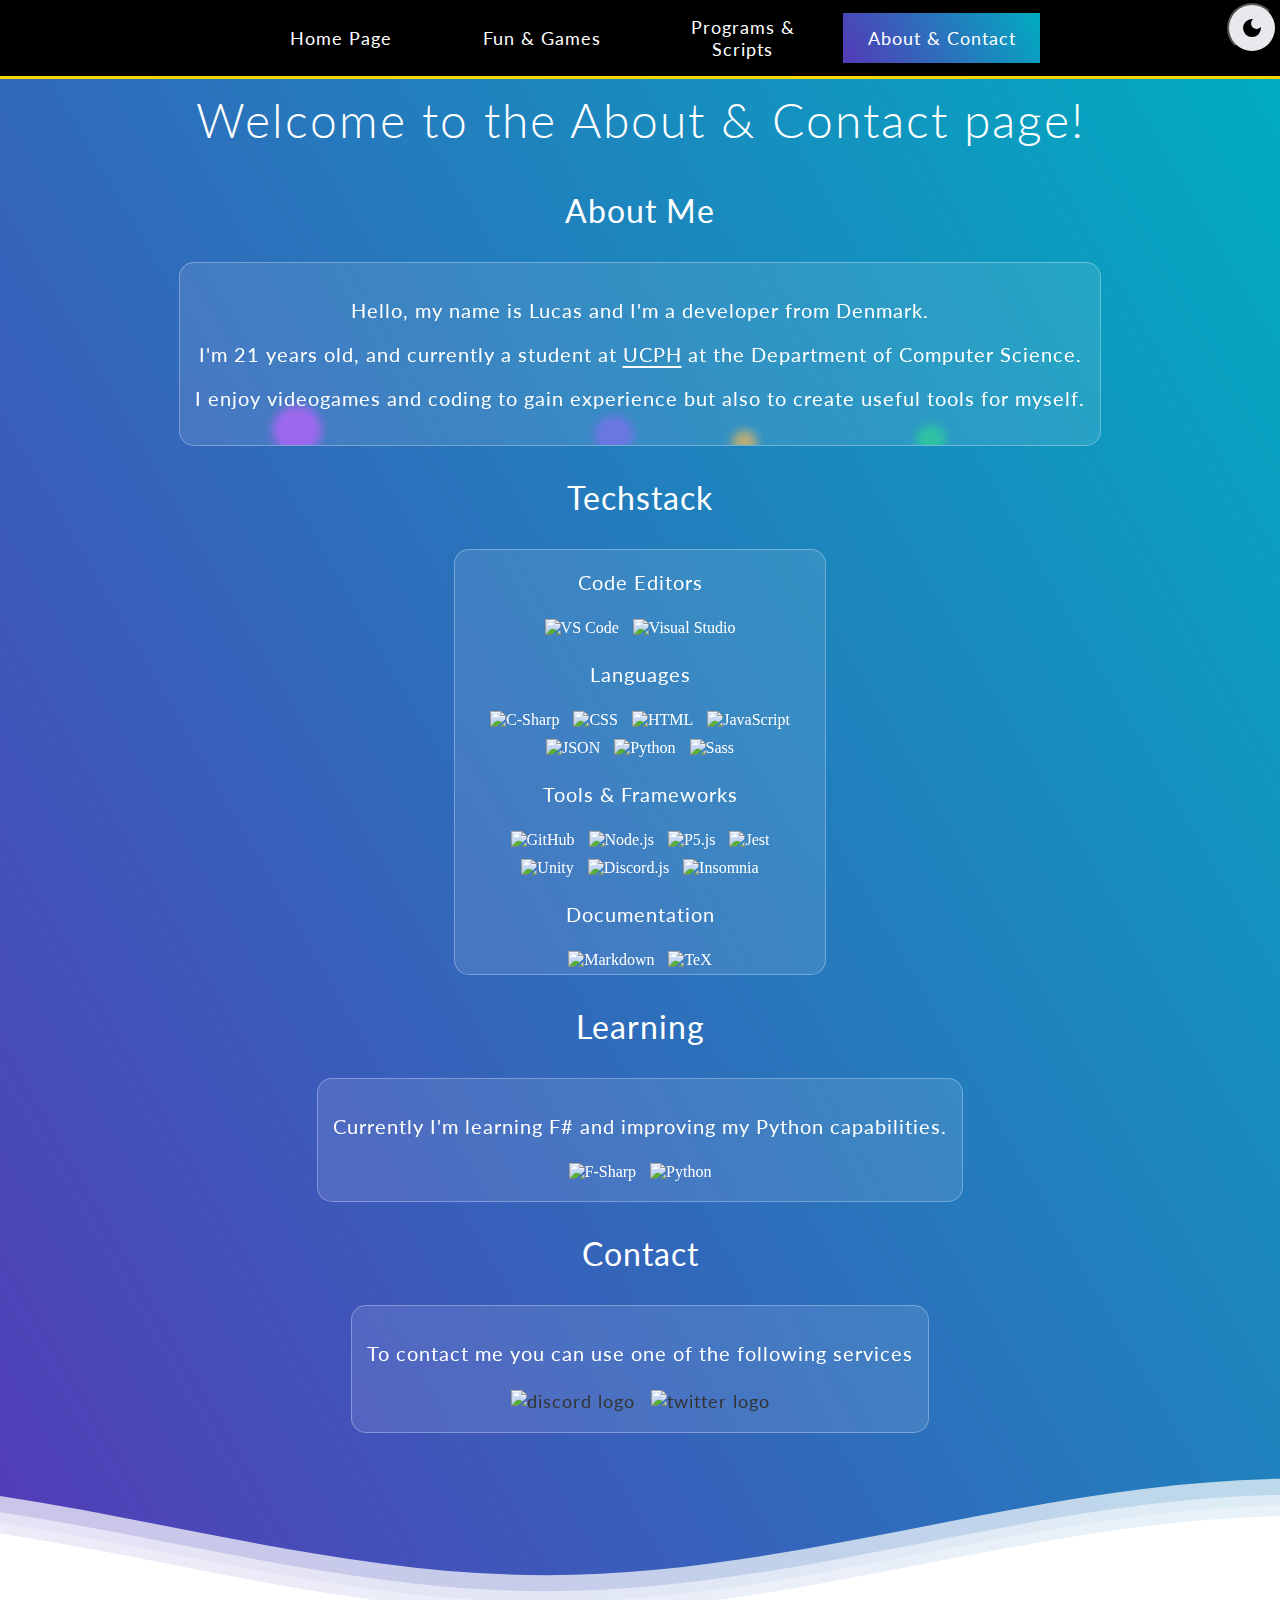
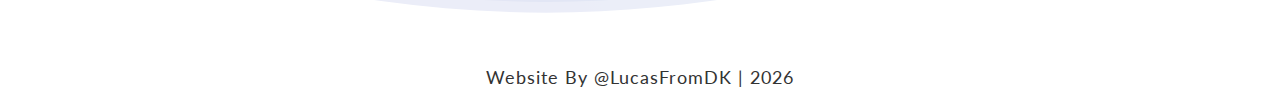
==== commit 48616a11: "Mobile Scaling" ====
--- a/about.html
+++ b/about.html
@@ -3,10 +3,13 @@
 
 <head>
   <meta charset="UTF-8">
+  <meta name="viewport" content="width=device-width, initial-scale=1.0">
   <title>LucasFromDK | About & Contact</title>
   <link rel="shortcut icon" type="image/ico" href="src/images/Favicon.ico">
   <link rel="stylesheet" href="src/css/style.css">
-  <link rel="stylesheet" href="src/css/bubbles.css">          
+  <link rel="stylesheet" href="src/css/bubbles.css">
+  <link rel="stylesheet" href="src/css/mediaShrink.css">
+         
 
   <!-- Primary Meta Tags -->
   <meta name="title" content="LucasFromDK | About & Contact" />
@@ -167,11 +170,13 @@
   <!--Header ends-->
 
   <!--Content starts-->
-  <div class="footer">
-    <p class="footer-text">Website By <a href="https://github.com/LucasFromDK">@LucasFromDK</a> |
-      <script>document.write(new Date().getFullYear());</script>
-    </p>
-  </div>
+  <div>
+    <div class="footer">
+        <p class="footer-text">
+            Website By <a href="https://github.com/LucasFromDK">@LucasFromDK</a> | <script>document.write(new Date().getFullYear());</script>
+        </p>
+    </div>
+</div>
   <!--Content ends-->
 
 </body>
--- a/src/css/style.css
+++ b/src/css/style.css
@@ -3,7 +3,6 @@
 :root {
   --base-color: linear-gradient(60deg, rgba(84, 58, 183, 1) 0%, rgba(0, 172, 193, 1) 100%);
   --base-variant: #e8e9ed;
-  --sideDistance: 3px
 }
 
 img {
@@ -71,12 +70,9 @@
   align-items: center;
   position: fixed;
   top: 3px;
-  right: var(--sideDistance);
+  right: 3px;
   cursor: pointer;
-}
-
-#theme-switch svg {
-  fill: var(--primary-color);
+  z-index: 1;
 }
 
 #theme-switch svg:last-child {
@@ -99,8 +95,9 @@
   align-items: center;
   justify-content: center;
   min-height: 6vh;
-  border-bottom: solid;
-  border-color: gold;
+  position: relative; /* Important for positioning the glow */
+  border-bottom: solid gold;
+  z-index: 1;
 }
 
 .topnav a {
@@ -118,7 +115,7 @@
 
 
 .topnav a.active {
-  background: linear-gradient(60deg, rgba(84,58,183,1) 0%, rgba(0,172,193,1) 100%);
+  background: linear-gradient(60deg, rgba(84, 58, 183, 1) 0%, rgba(0, 172, 193, 1) 100%);
   color: white;
   width: 165px;
 }
@@ -135,7 +132,7 @@
   text-decoration: none;
   font-family: 'Lato', sans-serif;
   letter-spacing: 1px;
-  font-size: 20px;
+  font-size: inherit;
   color: #fff;
   text-decoration: underline;
   text-underline-offset: 4px;
@@ -173,7 +170,7 @@
   color: white;
   background-color: white;
   transition: ease-in 0.2s;
-  background: linear-gradient(to left, rgb(0, 0, 0) 50%, rgba(0,172,193,1) 50%, rgba(84,58,183,1) 100%) right;
+  background: linear-gradient(to left, rgb(0, 0, 0) 50%, rgba(0, 172, 193, 1) 50%, rgba(84, 58, 183, 1) 100%) right;
   background-size: 200%;
 }
 
@@ -234,6 +231,7 @@
   position: relative;
   text-align: center;
   background: var(--base-color);
+  color: white;
   min-height: 85vh; /* Change value to move bottom white square */
 }
 
@@ -246,7 +244,7 @@
 }
 
 .inner-header {
-  height: fit-content;
+  height: 80px;
   width: 100%;
   margin: 0;
   padding: 0;
@@ -275,13 +273,17 @@
 
 .footer-text {
   position: absolute;
-  bottom: 10px;
+  bottom: -10px;
   left: 50%;
   transform: translateX(-50%);
   font-family: 'Lato', sans-serif;
   letter-spacing: 1px;
   font-size: 18px;
   color: #333333;
+}
+
+.waveDist {
+  margin-top: 40px;
 }
 
 .waveFooter {
@@ -290,10 +292,6 @@
   bottom: 0px;
   height: fit-content;
   margin-top: 20px;
-}
-
-.waveDist {
-  margin-top: 40px;
 }
 
 .waves {
@@ -334,18 +332,4 @@
   100% {
     transform: translateX(90px);
   }
-}
-
-/*Shrinking for mobile*/
-@media (max-width: 768px) {
-  .waves {
-    height: 40px;
-    min-height: 40px;
-  }
-  .content {
-    height: 30vh;
-  }
-  h1 {
-    font-size: 24px;
-  }
 }--- a/src/css/mediaShrink.css
+++ b/src/css/mediaShrink.css
@@ -0,0 +1,135 @@
+/*Shrinking for mobile*/
+@media (max-width: 1000px) {
+
+  .waves {
+    height: 40px;
+    min-height: 40px;
+  }
+
+  .content {
+    height: 30vh;
+  }
+
+  h1 {
+    font-size: 24px;
+  }
+
+  .infoText {
+    text-decoration: none;
+    font-family: 'Lato', sans-serif;
+    letter-spacing: 1px;
+    font-size: 18px;
+    color: #fff
+  }
+
+  .smallinfoText {
+    text-decoration: none;
+    font-family: 'Lato', sans-serif;
+    letter-spacing: 1px;
+    font-size: 14px;
+    color: #fff
+  }
+
+  .aText {
+    text-decoration: none;
+    font-family: 'Lato', sans-serif;
+    letter-spacing: 1px;
+    font-size: inherit;
+    color: #fff;
+    text-decoration: underline;
+    text-underline-offset: 4px;
+  }
+
+  #imgGlow {
+    width: 85%;
+    /* Scale down the glow container */
+    height: auto;
+    /* Maintain aspect ratio */
+  }
+
+  #imgGlow::before,
+  #imgGlow::after {
+    inset: -1px;
+    /* Reduce the glow size for smaller screens */
+    filter: blur(0.1rem);
+    /* Adjust blur for smaller displays */
+  }
+
+  .topnav {
+    flex-direction: column;
+    /* Stack items vertically */
+    min-height: auto;
+    /* Allow height to adjust */
+    padding: 10px;
+    /* Add padding for smaller screens */
+  }
+
+  .topnav a {
+    padding: 8px 10px;
+    /* Reduce padding for smaller screens */
+    font-size: 16px;
+    /* Adjust font size */
+    width: 100%;
+    /* Make links take full width */
+    text-align: center;
+    /* Center-align text */
+  }
+
+  .topButton {
+    margin: 2px;
+    cursor: pointer;
+    border: none;
+    color: white;
+    background-color: white;
+    transition: ease-in 0.2s;
+    background: linear-gradient(to left, rgb(0, 0, 0) 50%, rgba(0, 172, 193, 1) 50%, rgba(84, 58, 183, 1) 100%) right;
+    background-size: 200%;
+  }
+
+  .topnav a.active {
+    background: linear-gradient(60deg, rgba(84, 58, 183, 1) 0%, rgba(0, 172, 193, 1) 100%);
+    color: white;
+    width: 100%;
+  }
+
+  .listGlass {
+    position: relative;
+    width: 90%;
+    padding: 15px;
+    margin-top: 20px;
+    margin-left: auto;
+    margin-right: auto;
+    background: rgba(255, 255, 255, 0.1);
+    /* Semi-transparent white */
+    border-radius: 15px;
+    box-shadow: var(--boxShadow);
+    /* Soft shadow */
+    backdrop-filter: blur(15px);
+    /* Apply blur effect */
+    -webkit-backdrop-filter: blur(15px);
+    /* Safari support */
+    border: 1px solid rgba(255, 255, 255, 0.3);
+    /* Subtle border for glass effect */
+  }
+
+  .bubbleGlass {
+    overflow: hidden;
+    position: relative;
+    width: 90%;
+    padding: 15px;
+    margin-top: 25px;
+    margin-left: auto;
+    margin-right: auto;
+    background: rgba(255, 255, 255, 0.1);
+    /* Semi-transparent white */
+    border-radius: 15px;
+    box-shadow: var(--boxShadow);
+    /* Soft shadow */
+    backdrop-filter: blur(15px);
+    /* Apply blur effect */
+    -webkit-backdrop-filter: blur(15px);
+    /* Safari support */
+    border: 1px solid rgba(255, 255, 255, 0.3);
+    /* Subtle border for glass effect */
+  }
+}